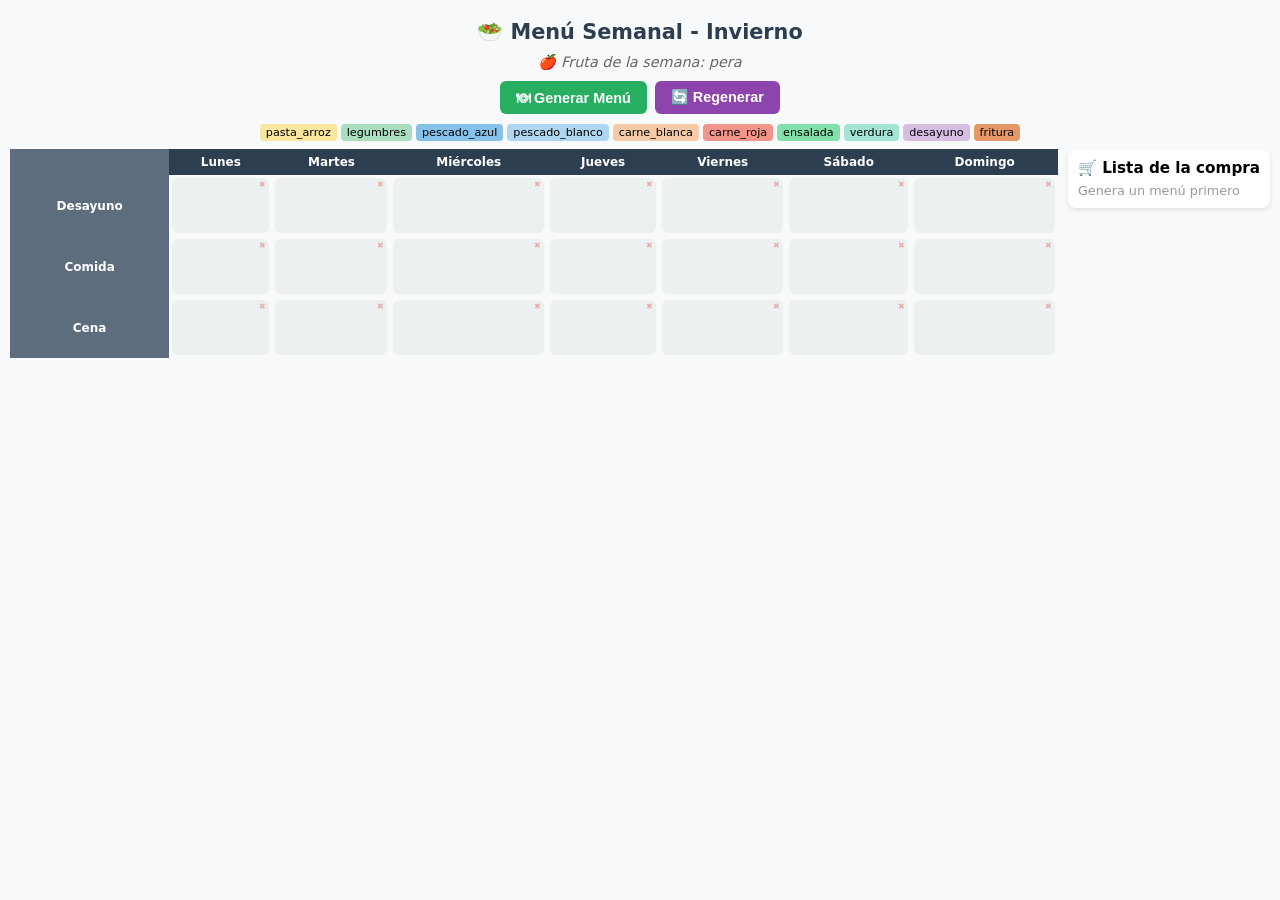
==== menu_semanal_html/index.html @ 55d4b30a "Version HTML" ====
<!DOCTYPE html>
  <html lang="es">
  <head>
  <meta charset="UTF-8">
  <meta name="viewport" content="width=device-width,initial-scale=1.0">
  <title>Menú Semanal</title>
  <style>
  *{box-sizing:border-box;margin:0;padding:0}
  body{font-family:system-ui,sans-serif;background:#f8f9fa;padding:10px}
  h1{text-align:center;margin:10px 0;font-size:1.3em;color:#2c3e50}
  .fruta{text-align:center;color:#666;margin-bottom:8px;font-style:italic;font-size:.9em}
  .toolbar{display:flex;justify-content:center;gap:8px;margin:10px 0;flex-wrap:wrap}
  .toolbar button{padding:8px 16px;border:none;border-radius:6px;cursor:pointer;font-weight:bold;font-size:.9em}
  .btn-gen{background:#27ae60;color:#fff}
  .btn-regen{background:#8e44ad;color:#fff}
  .leyenda{display:flex;flex-wrap:wrap;justify-content:center;gap:4px;margin:8px 0}
  .leyenda span{padding:2px 6px;border-radius:4px;font-size:.7em}
  .layout{display:flex;gap:10px;align-items:flex-start}
  .menu-grid{flex:1;overflow-x:auto}
  table{border-collapse:collapse;width:100%;min-width:600px}
  th{background:#2c3e50;color:#fff;padding:6px 4px;font-size:.75em;text-align:center}
  td{padding:3px;text-align:center;vertical-align:top}
  .cell{border-radius:6px;padding:6px
  3px;min-height:55px;display:flex;flex-direction:column;align-items:center;justify-content:center;font-size:.78em;color:#000;position:relative}
  .excl-btn{position:absolute;top:1px;right:3px;font-size:.65em;cursor:pointer;opacity:.4;background:none;border:none;color:#e74c3c}
  .excl-btn:hover{opacity:1}
  .regen-btn{position:absolute;bottom:1px;right:3px;font-size:.6em;cursor:pointer;opacity:.3;background:none;border:none}
  .regen-btn:hover{opacity:1}
  .excluded .nombre{text-decoration:line-through;opacity:.3}
  .th-momento{background:#5d6d7e;min-width:55px}
  .compra{min-width:180px;max-width:220px;background:#fff;border-radius:8px;padding:10px;box-shadow:0 2px 4px
  rgba(0,0,0,.1);max-height:80vh;overflow-y:auto}
  .compra h3{margin-bottom:6px;font-size:.95em}
  .compra label{display:block;font-size:.78em;padding:2px 0;cursor:pointer}
  .compra label.tachado{text-decoration:line-through;color:#aaa}
  .copy-btn{margin-top:8px;padding:5px 10px;background:#3498db;color:#fff;border:none;border-radius:4px;cursor:pointer;font-size:.8em;width:100%}
  .counter{font-size:.7em;color:#666;margin-top:4px}
  @media(max-width:768px){.layout{flex-direction:column}.compra{max-width:100%;max-height:none}h1{font-size:1.1em}}
  </style>
  </head>
  <body>
  <h1 id="titulo"></h1>
  <p class="fruta" id="fruta"></p>
  <div class="toolbar">
  <button class="btn-gen" onclick="generarMenu()">🍽 Generar Menú</button>
  <button class="btn-regen" onclick="generarMenu()">🔄 Regenerar</button>
  </div>
  <div class="leyenda" id="leyenda"></div>
  <div class="layout">
  <div class="menu-grid"><table id="tabla"></table></div>
  <div class="compra" id="compra"><h3>🛒 Lista de la compra</h3><p style="color:#999;font-size:.8em">Genera un menú primero</p></div>
  </div>
  <script src="data.js"></script>
  <script>
  const DIAS=["Lunes","Martes","Miércoles","Jueves","Viernes","Sábado","Domingo"];
  const MOMENTOS=["Desayuno","Comida","Cena"];
  const PARES=[[0,2],[1,3]];
  const PROTEINAS=new Set(["pollo","pechuga de pollo","solomillo de pavo","filete de ternera","tacos de ternera","lomo","filetes de lomo","solomillo de cerdo","chuletas de cerdo","chuletillas de cordero","costillas de cerdo","costillar de cerdo","salmon","atun suprema",
  "dorada","lubina","bacalao","gambas","sepia"]);
  let menu={},exclusiones=new Set(),tachados=new Set();
  const pick=a=>a[Math.floor(Math.random()*a.length)];

  function tempActual(){const m=new
  Date().getMonth()+1;if([11,12,1,2].includes(m))return"invierno";if([3,4,5].includes(m))return"primavera";if([6,7,8,9].includes(m))return"verano";return"otono";}
  function enTemp(r,t){if(r.temporada==="todas")return true;if(Array.isArray(r.temporada))return r.temporada.includes(t);return r.temporada===t;}
  function enHora(r,h){if(r.hora==="todas")return true;if(Array.isArray(r.hora))return r.hora.includes(h);return r.hora===h;}
  function esFrit(r){return r.fritura||r.categoria==="fritura";}
  function filtrar(hora,temp,tipo){let res=DATA.recetas.filter(r=>enHora(r,hora)&&enTemp(r,temp));if(tipo)res=res.filter(r=>r.tipo===tipo);return res;}
  function findRec(nombre){return DATA.recetas.find(r=>nombre.includes(r.nombre));}
  function colorNombre(nombre){const r=findRec(nombre);return r?(DATA.colores[r.categoria]||"#fff"):"#fff";}

  function generarMenu(){
    const t=tempActual();menu={};let cH=0,cF=0,cP=0;
    DIAS.forEach(d=>{const k=d+"|Desayuno";if(exclusiones.has(k)){menu[k]=null;return;}
      if(d==="Sábado"){menu[k]="Desayuno libre";return;}menu[k]=pick(DATA.desayunos);});
    const pool=filtrar("comida",t).filter(r=>r.tipo!=="segundo");
    const segs=filtrar("comida",t,"segundo");
    const asig=new Set(),catsPar=new Set();

    function fritRec(idx){for(let o=1;o<=2;o++){if(idx-o>=0){for(const m of["Comida","Cena"]){const v=menu[DIAS[idx-o]+"|"+m];if(v){const
  rc=findRec(v);if(rc&&esFrit(rc))return true;}}}}return false;}
    function pastaC(idx){let c=0;for(let o=1;o<=2;o++){if(idx-o>=0){const v=menu[DIAS[idx-o]+"|Comida"];const
  r=v?findRec(v):null;if(r&&r.categoria==="pasta_arroz")c++;else break;}else break;}return c>=2;}

    function elegir(diaIdx,prefDoble,exclCats){
      const ayer=diaIdx>0?DIAS[diaIdx-1]:null;
      const evitar=new Set();if(ayer)["Comida","Cena"].forEach(m=>{const v=menu[ayer+"|"+m];if(v)evitar.add(v);});
      let ops=pool.filter(r=>!evitar.has(r.nombre));
      if(cF>=2||fritRec(diaIdx))ops=ops.filter(r=>!esFrit(r));
      if(cP>=2||pastaC(diaIdx))ops=ops.filter(r=>r.categoria!=="pasta_arroz");
      if(exclCats&&exclCats.size)ops=ops.filter(r=>!exclCats.has(r.categoria));
      if(prefDoble===true){const d=ops.filter(r=>r.raciones===2);if(d.length)ops=d;}
      if(prefDoble===false){const s=ops.filter(r=>r.raciones===1);if(s.length)ops=s;}
      if(!ops.length)ops=pool.length?pool:[{nombre:"---",categoria:"",tipo:"completo",ingredientes:[],raciones:1,fritura:false}];
      const rec=pick(ops);let txt;
      if(rec.tipo==="acompanamiento"&&segs.length)txt=rec.nombre+" + "+pick(segs).nombre;else txt=rec.nombre;
      if(rec.ingredientes.includes("huevo"))cH++;if(esFrit(rec))cF++;if(rec.categoria==="pasta_arroz")cP++;
      return[rec,txt];
    }

    PARES.forEach(([i1,i2])=>{
      const d1=DIAS[i1],d2=DIAS[i2];
      if(!exclusiones.has(d1+"|Comida")&&!asig.has(d1)){
        const[rec,txt]=elegir(i1,true,catsPar);
        if(rec&&txt){menu[d1+"|Comida"]=txt;asig.add(d1);catsPar.add(rec.categoria);
          if(rec.raciones===2&&!exclusiones.has(d2+"|Comida")&&!asig.has(d2)){menu[d2+"|Comida"]=txt;asig.add(d2);}}}
    });
    DIAS.forEach((d,i)=>{if(!asig.has(d)&&!exclusiones.has(d+"|Comida")){const[rec,txt]=elegir(i,false,null);if(txt){menu[d+"|Comida"]=txt;asig.add(d);}}});

    // Cenas
    const cPool=filtrar("cena",t).filter(r=>r.tipo!=="segundo");
    const cSegs=filtrar("cena",t,"segundo");
    DIAS.forEach((d,idx)=>{
      const k=d+"|Cena";if(exclusiones.has(k)){menu[k]=null;return;}
      const evitar=new Set();const comHoy=menu[d+"|Comida"];if(comHoy)evitar.add(comHoy);
      if(idx>0){const da=DIAS[idx-1];["Comida","Cena"].forEach(m=>{const v=menu[da+"|"+m];if(v)evitar.add(v);});}
      const protCom=new Set();if(comHoy){const rc=findRec(comHoy);if(rc)rc.ingredientes.forEach(i=>{if(PROTEINAS.has(i))protCom.add(i);});}
      let ops=cPool.filter(r=>!evitar.has(r.nombre)&&!r.ingredientes.some(i=>protCom.has(i)));
      if(cF>=2||fritRec(idx))ops=ops.filter(r=>!esFrit(r));
      if(!ops.length)ops=cPool;
      if(cH<3){const h=ops.filter(r=>r.ingredientes.includes("huevo"));if(h.length)ops=h;}
      if(!ops.length)ops=[{nombre:"---",tipo:"completo",ingredientes:[],fritura:false,categoria:""}];
      const rec=pick(ops);let txt;
      if(rec.tipo==="acompanamiento"&&cSegs.length)txt=rec.nombre+" + "+pick(cSegs).nombre;else txt=rec.nombre;
      if(rec.ingredientes.includes("huevo"))cH++;if(esFrit(rec))cF++;
      menu[k]=txt;
    });
    renderMenu();
  }

  function regenerarCelda(dia,momento){
    const t=tempActual(),hora=momento==="Comida"?"comida":"cena";
    if(momento==="Desayuno"){menu[dia+"|Desayuno"]=pick(DATA.desayunos);renderMenu();return;}
    const pool=filtrar(hora,t).filter(r=>r.tipo!=="segundo");
    const segs=filtrar(hora,t,"segundo");
    if(!pool.length)return;
    const rec=pick(pool);let txt;
    if(rec.tipo==="acompanamiento"&&segs.length)txt=rec.nombre+" + "+pick(segs).nombre;else txt=rec.nombre;
    menu[dia+"|"+momento]=txt;renderMenu();
  }

  function toggleExcl(dia,momento){
    const k=dia+"|"+momento;
    if(exclusiones.has(k))exclusiones.delete(k);else{exclusiones.add(k);menu[k]=null;}
    renderMenu();
  }

  function renderMenu(){
    const tabla=document.getElementById("tabla");
    let h='<thead><tr><th class="th-momento"></th>';DIAS.forEach(d=>h+="<th>"+d+"</th>");h+="</tr></thead><tbody>";
    MOMENTOS.forEach(mom=>{
      h+='<tr><th class="th-momento">'+mom+"</th>";
      DIAS.forEach(d=>{
        const k=d+"|"+mom,v=menu[k],excl=exclusiones.has(k);
        let bg=excl?"#fadbd8":v?colorNombre(v):(v===null?"#d5d8dc":"#ecf0f1");
        if(mom==="Desayuno"&&v&&!excl)bg=DATA.colores.desayuno||"#D7BDE2";
        const txt=excl?"\u2716":(v||"");
        h+='<td><div class="cell'+(excl?' excluded':'')+'" style="background:'+bg+'">';
        h+='<button class="excl-btn" onclick="toggleExcl(\''+d+"','"+mom+"')\">"+(excl?"\u2714":"\u2716")+"</button>";
        if(v&&!excl)h+='<button class="regen-btn" onclick="regenerarCelda(\''+d+"','"+mom+"')\">&#8635;</button>";
        h+='<span class="nombre">'+txt+"</span></div></td>";
      });h+="</tr>";
    });h+="</tbody>";tabla.innerHTML=h;
    renderCompra();
  }

  function renderCompra(){
    const div=document.getElementById("compra");
    const ings=new Set();
    Object.values(menu).forEach(v=>{if(!v)return;v.split(" + ").forEach(p=>{const
  r=DATA.recetas.find(x=>x.nombre===p);if(r)r.ingredientes.forEach(i=>ings.add(i));});});
    if(!ings.size){div.innerHTML='<h3>🛒 Lista de la compra</h3><p style="color:#999;font-size:.8em">Genera un menú primero</p>';return;}
    const sorted=[...ings].sort();
    let html='<h3>🛒 Lista de la compra</h3><p style="font-size:.75em;color:#666">Tacha lo que tengas</p>';
    sorted.forEach(ing=>{
      const tach=tachados.has(ing);
      html+='<label class="'+(tach?"tachado":"")+'"><input type="checkbox" '+(tach?"checked":"")+"  onchange=\"toggleTachado('"+ing+"')\">&nbsp;"+ing+"</label>";
    });
    const pend=sorted.filter(i=>!tachados.has(i));
    html+='<p class="counter">'+pend.length+" pendientes</p>";
    html+='<button class="copy-btn" onclick="copiarLista()">📋 Copiar lista</button>';
    div.innerHTML=html;
  }
  function toggleTachado(ing){if(tachados.has(ing))tachados.delete(ing);else tachados.add(ing);renderCompra();}
  function copiarLista(){
    const ings=new Set();Object.values(menu).forEach(v=>{if(!v)return;v.split(" + ").forEach(p=>{const
  r=DATA.recetas.find(x=>x.nombre===p);if(r)r.ingredientes.forEach(i=>ings.add(i));});});
    const lista=[...ings].filter(i=>!tachados.has(i)).sort().join("\n");
    navigator.clipboard.writeText(lista).then(()=>{const b=document.querySelector(".copy-btn");b.textContent="✅ Copiado!";setTimeout(()=>b.textContent="📋  Copiar lista",1500);});
  }

  // Init
  const t=tempActual();
  document.getElementById("titulo").textContent="\u{1F957} Menú Semanal - "+t.charAt(0).toUpperCase()+t.slice(1);
  const frutas=DATA.frutas_temporada[t]||["fruta"];
  document.getElementById("fruta").textContent="\u{1F34E} Fruta de la semana: "+pick(frutas);
  const ley=document.getElementById("leyenda");
  Object.entries(DATA.colores).forEach(([k,c])=>{ley.innerHTML+='<span style="background:'+c+'">'+k+"</span>";});
  renderMenu();
  </script>
  </body>
  </html>
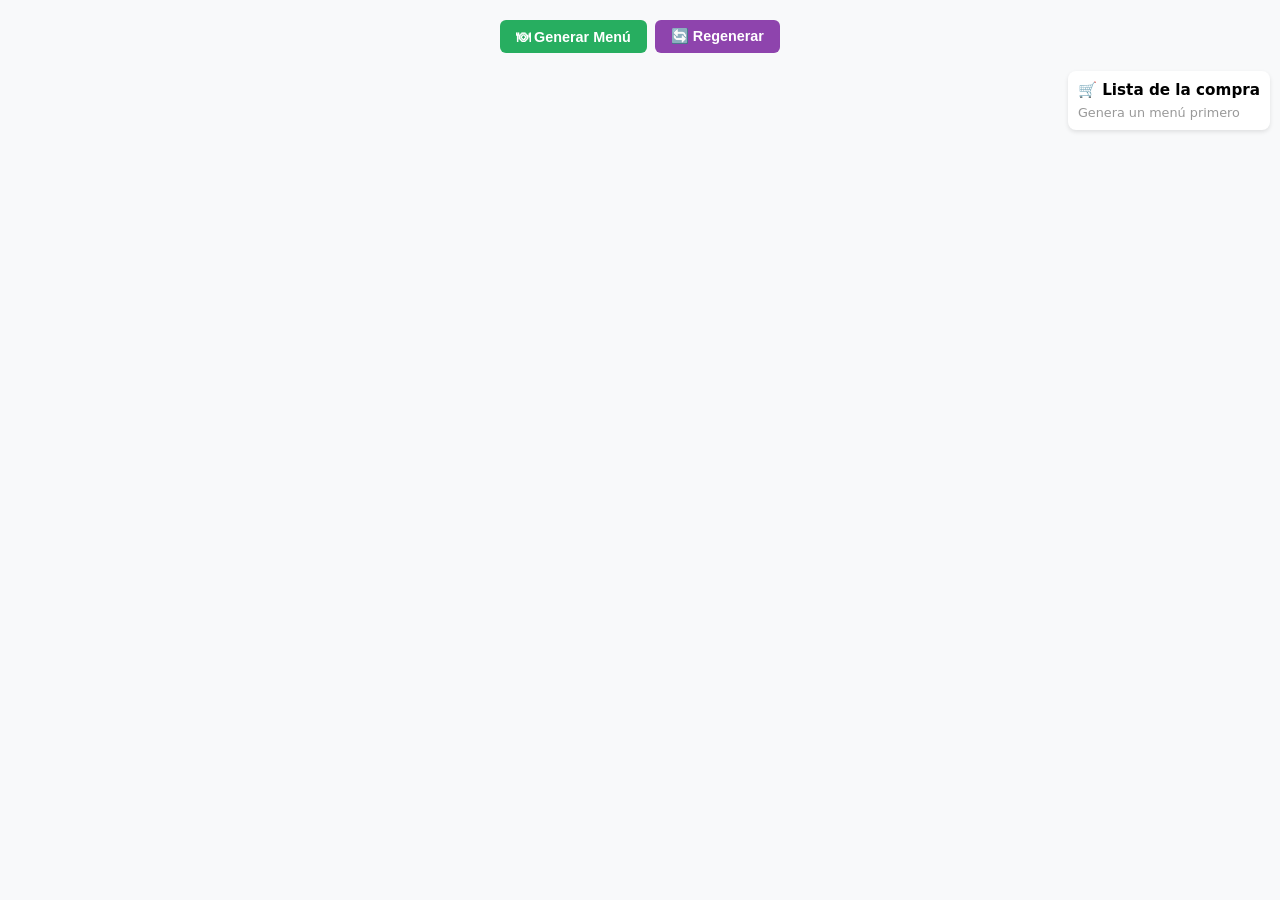
==== commit 2db571e0: "Tap regenera, mantener pulsado excluye -v2" ====
--- a/menu_semanal_html/index.html
+++ b/menu_semanal_html/index.html
@@ -128,26 +128,43 @@
     renderMenu();
   }
 
-  function regenerarCelda(dia,momento){
+ function regenerarCelda(dia,momento){
+    const k=dia+"|"+momento;
+    if(exclusiones.has(k)){exclusiones.delete(k);}
     const t=tempActual(),hora=momento==="Comida"?"comida":"cena";
-    if(momento==="Desayuno"){menu[dia+"|Desayuno"]=pick(DATA.desayunos);renderMenu();return;}
+
+  if(momento==="Desayuno"){menu[k]=pick(DATA.desayunos);renderMenu();return;
+  }
     const pool=filtrar(hora,t).filter(r=>r.tipo!=="segundo");
     const segs=filtrar(hora,t,"segundo");
     if(!pool.length)return;
     const rec=pick(pool);let txt;
-    if(rec.tipo==="acompanamiento"&&segs.length)txt=rec.nombre+" + "+pick(segs).nombre;else txt=rec.nombre;
-    menu[dia+"|"+momento]=txt;renderMenu();
-  }
-
-  function toggleExcl(dia,momento){
+    if(rec.tipo==="acompanamiento"&&segs.length)txt=rec.nombre+" +  "+pick(segs).nombre;else txt=rec.nombre;
+    menu[k]=txt;renderMenu();
+  }
+
+  let pressTimer=null;
+  function cellDown(dia,momento){
+
+  pressTimer=setTimeout(()=>{toggleExcl(dia,momento);pressTimer=null;},500);
+  }
+  function cellUp(dia,momento){
+
+  if(pressTimer){clearTimeout(pressTimer);pressTimer=null;regenerarCelda(dia
+  ,momento);}
+  }
+ function toggleExcl(dia,momento){
     const k=dia+"|"+momento;
-    if(exclusiones.has(k))exclusiones.delete(k);else{exclusiones.add(k);menu[k]=null;}
+
+  if(exclusiones.has(k))exclusiones.delete(k);else{exclusiones.add(k);menu[k
+  ]=null;}
     renderMenu();
   }
-
-  function renderMenu(){
+ function renderMenu(){
     const tabla=document.getElementById("tabla");
-    let h='<thead><tr><th class="th-momento"></th>';DIAS.forEach(d=>h+="<th>"+d+"</th>");h+="</tr></thead><tbody>";
+    let h='<thead><tr><th class="th-momento"></th>';
+    DIAS.forEach(d=>h+="<th>"+d+"</th>");
+    h+="</tr></thead><tbody>";
     MOMENTOS.forEach(mom=>{
       h+='<tr><th class="th-momento">'+mom+"</th>";
       DIAS.forEach(d=>{
@@ -155,12 +172,13 @@
         let bg=excl?"#fadbd8":v?colorNombre(v):(v===null?"#d5d8dc":"#ecf0f1");
         if(mom==="Desayuno"&&v&&!excl)bg=DATA.colores.desayuno||"#D7BDE2";
         const txt=excl?"\u2716":(v||"");
-        h+='<td><div class="cell'+(excl?' excluded':'')+'" style="background:'+bg+'">';
-        h+='<button class="excl-btn" onclick="toggleExcl(\''+d+"','"+mom+"')\">"+(excl?"\u2714":"\u2716")+"</button>";
-        if(v&&!excl)h+='<button class="regen-btn" onclick="regenerarCelda(\''+d+"','"+mom+"')\">&#8635;</button>";
+        h+='<td><div class="cell'+(excl?' excluded':'')+'" style="background:'+bg+'" onmousedown="cellDown(\''+d+"','"+mom+"')" onmouseup="cellUp('"+d+"','"+mom+"')" ontouchstart="cellDown('"+d+"','"+mom+"')" ontouchend="cellUp('"+d+"','"+mom+"')">';
         h+='<span class="nombre">'+txt+"</span></div></td>";
-      });h+="</tr>";
-    });h+="</tbody>";tabla.innerHTML=h;
+      });
+      h+="</tr>";
+    });
+    h+="</tbody>";
+    tabla.innerHTML=h;
     renderCompra();
   }
 
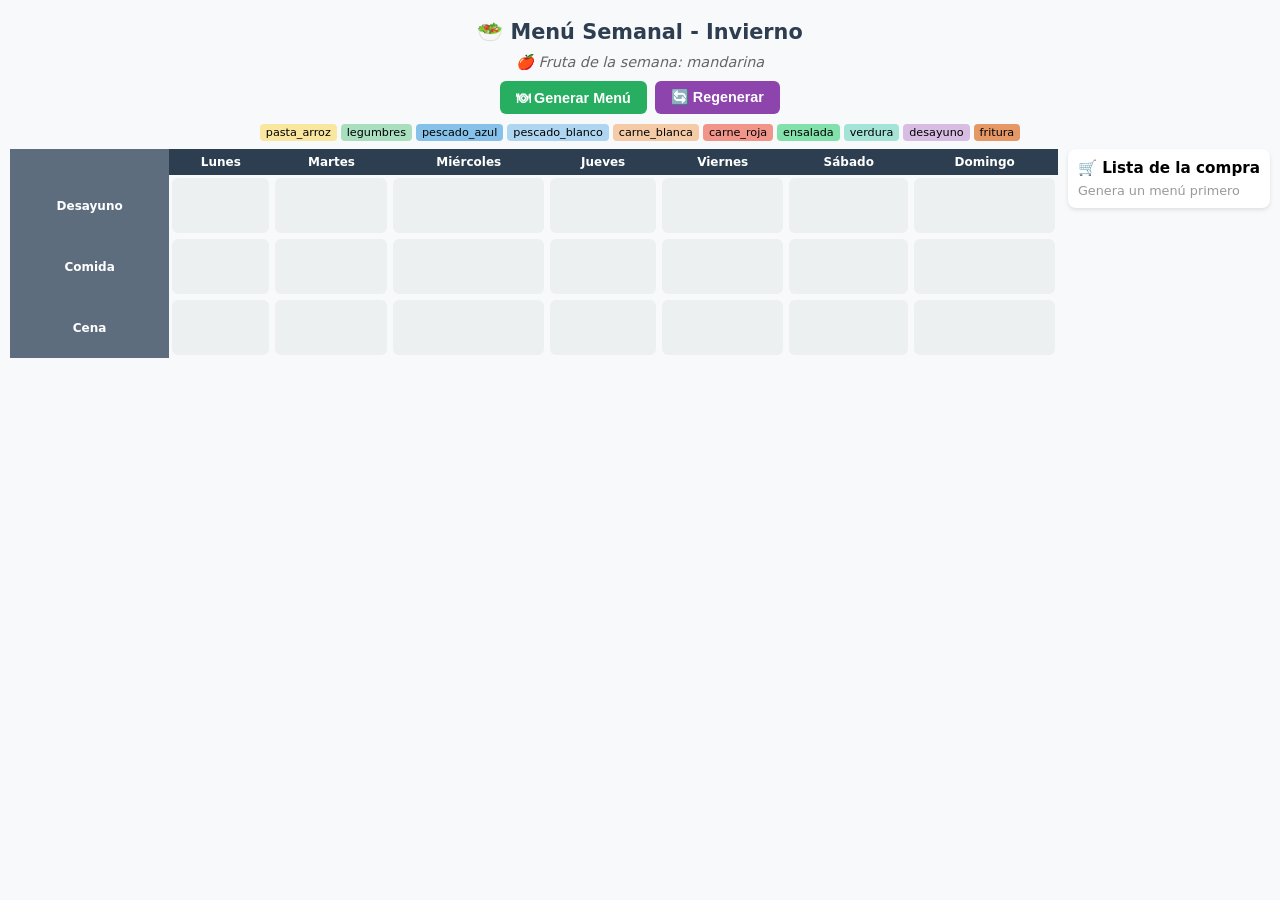
==== commit be3c4d11: "Tap regenera, mantener pulsado excluye -v4" ====
--- a/menu_semanal_html/index.html
+++ b/menu_semanal_html/index.html
@@ -1,220 +1,204 @@
-  <!DOCTYPE html>
-  <html lang="es">
-  <head>
-  <meta charset="UTF-8">
-  <meta name="viewport" content="width=device-width,initial-scale=1.0">
-  <title>Menú Semanal</title>
-  <style>
-  *{box-sizing:border-box;margin:0;padding:0}
-  body{font-family:system-ui,sans-serif;background:#f8f9fa;padding:10px}
-  h1{text-align:center;margin:10px 0;font-size:1.3em;color:#2c3e50}
-  .fruta{text-align:center;color:#666;margin-bottom:8px;font-style:italic;font-size:.9em}
-  .toolbar{display:flex;justify-content:center;gap:8px;margin:10px 0;flex-wrap:wrap}
-  .toolbar button{padding:8px 16px;border:none;border-radius:6px;cursor:pointer;font-weight:bold;font-size:.9em}
-  .btn-gen{background:#27ae60;color:#fff}
-  .btn-regen{background:#8e44ad;color:#fff}
-  .leyenda{display:flex;flex-wrap:wrap;justify-content:center;gap:4px;margin:8px 0}
-  .leyenda span{padding:2px 6px;border-radius:4px;font-size:.7em}
-  .layout{display:flex;gap:10px;align-items:flex-start}
-  .menu-grid{flex:1;overflow-x:auto}
-  table{border-collapse:collapse;width:100%;min-width:600px}
-  th{background:#2c3e50;color:#fff;padding:6px 4px;font-size:.75em;text-align:center}
-  td{padding:3px;text-align:center;vertical-align:top}
-  .cell{border-radius:6px;padding:6px
-  3px;min-height:55px;display:flex;flex-direction:column;align-items:center;justify-content:center;font-size:.78em;color:#000;position:relative}
-  .excl-btn{position:absolute;top:1px;right:3px;font-size:.65em;cursor:pointer;opacity:.4;background:none;border:none;color:#e74c3c}
-  .excl-btn:hover{opacity:1}
-  .regen-btn{position:absolute;bottom:1px;right:3px;font-size:.6em;cursor:pointer;opacity:.3;background:none;border:none}
-  .regen-btn:hover{opacity:1}
-  .excluded .nombre{text-decoration:line-through;opacity:.3}
-  .th-momento{background:#5d6d7e;min-width:55px}
-  .compra{min-width:180px;max-width:220px;background:#fff;border-radius:8px;padding:10px;box-shadow:0 2px 4px
-  rgba(0,0,0,.1);max-height:80vh;overflow-y:auto}
-  .compra h3{margin-bottom:6px;font-size:.95em}
-  .compra label{display:block;font-size:.78em;padding:2px 0;cursor:pointer}
-  .compra label.tachado{text-decoration:line-through;color:#aaa}
-  .copy-btn{margin-top:8px;padding:5px 10px;background:#3498db;color:#fff;border:none;border-radius:4px;cursor:pointer;font-size:.8em;width:100%}
-  .counter{font-size:.7em;color:#666;margin-top:4px}
-  @media(max-width:768px){.layout{flex-direction:column}.compra{max-width:100%;max-height:none}h1{font-size:1.1em}}
-  </style>
-  </head>
-  <body>
-  <h1 id="titulo"></h1>
-  <p class="fruta" id="fruta"></p>
-  <div class="toolbar">
-  <button class="btn-gen" onclick="generarMenu()">🍽 Generar Menú</button>
-  <button class="btn-regen" onclick="generarMenu()">🔄 Regenerar</button>
-  </div>
-  <div class="leyenda" id="leyenda"></div>
-  <div class="layout">
-  <div class="menu-grid"><table id="tabla"></table></div>
-  <div class="compra" id="compra"><h3>🛒 Lista de la compra</h3><p style="color:#999;font-size:.8em">Genera un menú primero</p></div>
-  </div>
-  <script src="data.js"></script>
-  <script>
-  const DIAS=["Lunes","Martes","Miércoles","Jueves","Viernes","Sábado","Domingo"];
-  const MOMENTOS=["Desayuno","Comida","Cena"];
-  const PARES=[[0,2],[1,3]];
-  const PROTEINAS=new Set(["pollo","pechuga de pollo","solomillo de pavo","filete de ternera","tacos de ternera","lomo","filetes de lomo","solomillo de cerdo","chuletas de cerdo","chuletillas de cordero","costillas de cerdo","costillar de cerdo","salmon","atun suprema",
-  "dorada","lubina","bacalao","gambas","sepia"]);
-  let menu={},exclusiones=new Set(),tachados=new Set();
-  const pick=a=>a[Math.floor(Math.random()*a.length)];
-
-  function tempActual(){const m=new
-  Date().getMonth()+1;if([11,12,1,2].includes(m))return"invierno";if([3,4,5].includes(m))return"primavera";if([6,7,8,9].includes(m))return"verano";return"otono";}
-  function enTemp(r,t){if(r.temporada==="todas")return true;if(Array.isArray(r.temporada))return r.temporada.includes(t);return r.temporada===t;}
-  function enHora(r,h){if(r.hora==="todas")return true;if(Array.isArray(r.hora))return r.hora.includes(h);return r.hora===h;}
-  function esFrit(r){return r.fritura||r.categoria==="fritura";}
-  function filtrar(hora,temp,tipo){let res=DATA.recetas.filter(r=>enHora(r,hora)&&enTemp(r,temp));if(tipo)res=res.filter(r=>r.tipo===tipo);return res;}
-  function findRec(nombre){return DATA.recetas.find(r=>nombre.includes(r.nombre));}
-  function colorNombre(nombre){const r=findRec(nombre);return r?(DATA.colores[r.categoria]||"#fff"):"#fff";}
-
-  function generarMenu(){
-    const t=tempActual();menu={};let cH=0,cF=0,cP=0;
-    DIAS.forEach(d=>{const k=d+"|Desayuno";if(exclusiones.has(k)){menu[k]=null;return;}
-      if(d==="Sábado"){menu[k]="Desayuno libre";return;}menu[k]=pick(DATA.desayunos);});
-    const pool=filtrar("comida",t).filter(r=>r.tipo!=="segundo");
-    const segs=filtrar("comida",t,"segundo");
-    const asig=new Set(),catsPar=new Set();
-
-    function fritRec(idx){for(let o=1;o<=2;o++){if(idx-o>=0){for(const m of["Comida","Cena"]){const v=menu[DIAS[idx-o]+"|"+m];if(v){const
-  rc=findRec(v);if(rc&&esFrit(rc))return true;}}}}return false;}
-    function pastaC(idx){let c=0;for(let o=1;o<=2;o++){if(idx-o>=0){const v=menu[DIAS[idx-o]+"|Comida"];const
-  r=v?findRec(v):null;if(r&&r.categoria==="pasta_arroz")c++;else break;}else break;}return c>=2;}
-
-    function elegir(diaIdx,prefDoble,exclCats){
-      const ayer=diaIdx>0?DIAS[diaIdx-1]:null;
-      const evitar=new Set();if(ayer)["Comida","Cena"].forEach(m=>{const v=menu[ayer+"|"+m];if(v)evitar.add(v);});
-      let ops=pool.filter(r=>!evitar.has(r.nombre));
-      if(cF>=2||fritRec(diaIdx))ops=ops.filter(r=>!esFrit(r));
-      if(cP>=2||pastaC(diaIdx))ops=ops.filter(r=>r.categoria!=="pasta_arroz");
-      if(exclCats&&exclCats.size)ops=ops.filter(r=>!exclCats.has(r.categoria));
-      if(prefDoble===true){const d=ops.filter(r=>r.raciones===2);if(d.length)ops=d;}
-      if(prefDoble===false){const s=ops.filter(r=>r.raciones===1);if(s.length)ops=s;}
-      if(!ops.length)ops=pool.length?pool:[{nombre:"---",categoria:"",tipo:"completo",ingredientes:[],raciones:1,fritura:false}];
-      const rec=pick(ops);let txt;
-      if(rec.tipo==="acompanamiento"&&segs.length)txt=rec.nombre+" + "+pick(segs).nombre;else txt=rec.nombre;
-      if(rec.ingredientes.includes("huevo"))cH++;if(esFrit(rec))cF++;if(rec.categoria==="pasta_arroz")cP++;
-      return[rec,txt];
-    }
-
-    PARES.forEach(([i1,i2])=>{
-      const d1=DIAS[i1],d2=DIAS[i2];
-      if(!exclusiones.has(d1+"|Comida")&&!asig.has(d1)){
-        const[rec,txt]=elegir(i1,true,catsPar);
-        if(rec&&txt){menu[d1+"|Comida"]=txt;asig.add(d1);catsPar.add(rec.categoria);
-          if(rec.raciones===2&&!exclusiones.has(d2+"|Comida")&&!asig.has(d2)){menu[d2+"|Comida"]=txt;asig.add(d2);}}}
+<!DOCTYPE html>
+<html lang="es">
+<head>
+<meta charset="UTF-8">
+<meta name="viewport" content="width=device-width,initial-scale=1.0">
+<title>Menú Semanal</title>
+<style>
+*{box-sizing:border-box;margin:0;padding:0}
+body{font-family:system-ui,sans-serif;background:#f8f9fa;padding:10px}
+h1{text-align:center;margin:10px 0;font-size:1.3em;color:#2c3e50}
+.fruta{text-align:center;color:#666;margin-bottom:8px;font-style:italic;font-size:.9em}
+.toolbar{display:flex;justify-content:center;gap:8px;margin:10px 0;flex-wrap:wrap}
+.toolbar button{padding:8px 16px;border:none;border-radius:6px;cursor:pointer;font-weight:bold;font-size:.9em}
+.btn-gen{background:#27ae60;color:#fff}
+.btn-regen{background:#8e44ad;color:#fff}
+.leyenda{display:flex;flex-wrap:wrap;justify-content:center;gap:4px;margin:8px 0}
+.leyenda span{padding:2px 6px;border-radius:4px;font-size:.7em}
+.layout{display:flex;gap:10px;align-items:flex-start}
+.menu-grid{flex:1;overflow-x:auto}
+table{border-collapse:collapse;width:100%;min-width:600px}
+th{background:#2c3e50;color:#fff;padding:6px 4px;font-size:.75em;text-align:center}
+td{padding:3px;text-align:center;vertical-align:top}
+.cell{border-radius:6px;padding:6px 3px;min-height:55px;display:flex;flex-direction:column;align-items:center;justify-content:center;font-size:.78em;color:#000;position:relative;user-select:none;-webkit-user-select:none;cursor:pointer}
+.excluded .nombre{text-decoration:line-through;opacity:.3}
+.th-momento{background:#5d6d7e;min-width:55px}
+.compra{min-width:180px;max-width:220px;background:#fff;border-radius:8px;padding:10px;box-shadow:0 2px 4px rgba(0,0,0,.1);max-height:80vh;overflow-y:auto}
+.compra h3{margin-bottom:6px;font-size:.95em}
+.compra label{display:block;font-size:.78em;padding:2px 0;cursor:pointer}
+.compra label.tachado{text-decoration:line-through;color:#aaa}
+.copy-btn{margin-top:8px;padding:5px 10px;background:#3498db;color:#fff;border:none;border-radius:4px;cursor:pointer;font-size:.8em;width:100%}
+.counter{font-size:.7em;color:#666;margin-top:4px}
+@media(max-width:768px){.layout{flex-direction:column}.compra{max-width:100%;max-height:none}h1{font-size:1.1em}}
+</style>
+</head>
+<body>
+<h1 id="titulo"></h1>
+<p class="fruta" id="fruta"></p>
+<div class="toolbar">
+<button class="btn-gen" onclick="generarMenu()">🍽 Generar Menú</button>
+<button class="btn-regen" onclick="generarMenu()">🔄 Regenerar</button>
+</div>
+<div class="leyenda" id="leyenda"></div>
+<div class="layout">
+<div class="menu-grid"><table id="tabla"></table></div>
+<div class="compra" id="compra"><h3>🛒 Lista de la compra</h3><p style="color:#999;font-size:.8em">Genera un menú primero</p></div>
+</div>
+<script src="data.js"></script>
+<script>
+const DIAS=["Lunes","Martes","Miércoles","Jueves","Viernes","Sábado","Domingo"];
+const MOMENTOS=["Desayuno","Comida","Cena"];
+const PARES=[[0,2],[1,3]];
+const PROTEINAS=new Set(["pollo","pechuga de pollo","solomillo de pavo","filete de ternera","tacos de ternera","lomo","filetes de lomo","solomillo de cerdo","chuletas de cerdo","chuletillas de cordero","costillas de cerdo","costillar de cerdo","salmon","atun suprema","dorada","lubina","bacalao","gambas","sepia"]);
+let menu={},exclusiones=new Set(),tachados=new Set();
+const pick=a=>a[Math.floor(Math.random()*a.length)];
+
+function tempActual(){const m=new Date().getMonth()+1;if([11,12,1,2].includes(m))return"invierno";if([3,4,5].includes(m))return"primavera";if([6,7,8,9].includes(m))return"verano";return"otono";}
+function enTemp(r,t){if(r.temporada==="todas")return true;if(Array.isArray(r.temporada))return r.temporada.includes(t);return r.temporada===t;}
+function enHora(r,h){if(r.hora==="todas")return true;if(Array.isArray(r.hora))return r.hora.includes(h);return r.hora===h;}
+function esFrit(r){return r.fritura||r.categoria==="fritura";}
+function filtrar(hora,temp,tipo){let res=DATA.recetas.filter(r=>enHora(r,hora)&&enTemp(r,temp));if(tipo)res=res.filter(r=>r.tipo===tipo);return res;}
+function findRec(nombre){return DATA.recetas.find(r=>nombre.includes(r.nombre));}
+function colorNombre(nombre){const r=findRec(nombre);return r?(DATA.colores[r.categoria]||"#fff"):"#fff";}
+
+function generarMenu(){
+  const t=tempActual();menu={};let cH=0,cF=0,cP=0;
+  DIAS.forEach(d=>{const k=d+"|Desayuno";if(exclusiones.has(k)){menu[k]=null;return;}
+    if(d==="Sábado"){menu[k]="Desayuno libre";return;}menu[k]=pick(DATA.desayunos);});
+  const pool=filtrar("comida",t).filter(r=>r.tipo!=="segundo");
+  const segs=filtrar("comida",t,"segundo");
+  const asig=new Set(),catsPar=new Set();
+
+  function fritRec(idx){for(let o=1;o<=2;o++){if(idx-o>=0){for(const m of["Comida","Cena"]){const v=menu[DIAS[idx-o]+"|"+m];if(v){const rc=findRec(v);if(rc&&esFrit(rc))return true;}}}}return false;}
+  function pastaC(idx){let c=0;for(let o=1;o<=2;o++){if(idx-o>=0){const v=menu[DIAS[idx-o]+"|Comida"];const r=v?findRec(v):null;if(r&&r.categoria==="pasta_arroz")c++;else break;}else break;}return c>=2;}
+
+  function elegir(diaIdx,prefDoble,exclCats){
+    const ayer=diaIdx>0?DIAS[diaIdx-1]:null;
+    const evitar=new Set();if(ayer)["Comida","Cena"].forEach(m=>{const v=menu[ayer+"|"+m];if(v)evitar.add(v);});
+    let ops=pool.filter(r=>!evitar.has(r.nombre));
+    if(cF>=2||fritRec(diaIdx))ops=ops.filter(r=>!esFrit(r));
+    if(cP>=2||pastaC(diaIdx))ops=ops.filter(r=>r.categoria!=="pasta_arroz");
+    if(exclCats&&exclCats.size)ops=ops.filter(r=>!exclCats.has(r.categoria));
+    if(prefDoble===true){const d=ops.filter(r=>r.raciones===2);if(d.length)ops=d;}
+    if(prefDoble===false){const s=ops.filter(r=>r.raciones===1);if(s.length)ops=s;}
+    if(!ops.length)ops=pool.length?pool:[{nombre:"---",categoria:"",tipo:"completo",ingredientes:[],raciones:1,fritura:false}];
+    const rec=pick(ops);let txt;
+    if(rec.tipo==="acompanamiento"&&segs.length)txt=rec.nombre+" + "+pick(segs).nombre;else txt=rec.nombre;
+    if(rec.ingredientes.includes("huevo"))cH++;if(esFrit(rec))cF++;if(rec.categoria==="pasta_arroz")cP++;
+    return[rec,txt];
+  }
+
+  PARES.forEach(([i1,i2])=>{
+    const d1=DIAS[i1],d2=DIAS[i2];
+    if(!exclusiones.has(d1+"|Comida")&&!asig.has(d1)){
+      const[rec,txt]=elegir(i1,true,catsPar);
+      if(rec&&txt){menu[d1+"|Comida"]=txt;asig.add(d1);catsPar.add(rec.categoria);
+        if(rec.raciones===2&&!exclusiones.has(d2+"|Comida")&&!asig.has(d2)){menu[d2+"|Comida"]=txt;asig.add(d2);}}}
+  });
+  DIAS.forEach((d,i)=>{if(!asig.has(d)&&!exclusiones.has(d+"|Comida")){const[rec,txt]=elegir(i,false,null);if(txt){menu[d+"|Comida"]=txt;asig.add(d);}}});
+
+  const cPool=filtrar("cena",t).filter(r=>r.tipo!=="segundo");
+  const cSegs=filtrar("cena",t,"segundo");
+  DIAS.forEach((d,idx)=>{
+    const k=d+"|Cena";if(exclusiones.has(k)){menu[k]=null;return;}
+    const evitar=new Set();const comHoy=menu[d+"|Comida"];if(comHoy)evitar.add(comHoy);
+    if(idx>0){const da=DIAS[idx-1];["Comida","Cena"].forEach(m=>{const v=menu[da+"|"+m];if(v)evitar.add(v);});}
+    const protCom=new Set();if(comHoy){const rc=findRec(comHoy);if(rc)rc.ingredientes.forEach(i=>{if(PROTEINAS.has(i))protCom.add(i);});}
+    let ops=cPool.filter(r=>!evitar.has(r.nombre)&&!r.ingredientes.some(i=>protCom.has(i)));
+    if(cF>=2||fritRec(idx))ops=ops.filter(r=>!esFrit(r));
+    if(!ops.length)ops=cPool;
+    if(cH<3){const h=ops.filter(r=>r.ingredientes.includes("huevo"));if(h.length)ops=h;}
+    if(!ops.length)ops=[{nombre:"---",tipo:"completo",ingredientes:[],fritura:false,categoria:""}];
+    const rec=pick(ops);let txt;
+    if(rec.tipo==="acompanamiento"&&cSegs.length)txt=rec.nombre+" + "+pick(cSegs).nombre;else txt=rec.nombre;
+    if(rec.ingredientes.includes("huevo"))cH++;if(esFrit(rec))cF++;
+    menu[k]=txt;
+  });
+  renderMenu();
+}
+
+function regenerarCelda(dia,momento){
+  const k=dia+"|"+momento;
+  if(exclusiones.has(k))exclusiones.delete(k);
+  const t=tempActual(),hora=momento==="Comida"?"comida":"cena";
+  if(momento==="Desayuno"){menu[k]=pick(DATA.desayunos);renderMenu();return;}
+  const pool=filtrar(hora,t).filter(r=>r.tipo!=="segundo");
+  const segs=filtrar(hora,t,"segundo");
+  if(!pool.length)return;
+  const rec=pick(pool);let txt;
+  if(rec.tipo==="acompanamiento"&&segs.length)txt=rec.nombre+" + "+pick(segs).nombre;else txt=rec.nombre;
+  menu[k]=txt;renderMenu();
+}
+
+function toggleExcl(dia,momento){
+  const k=dia+"|"+momento;
+  if(exclusiones.has(k))exclusiones.delete(k);else{exclusiones.add(k);menu[k]=null;}
+  renderMenu();
+}
+
+let pressTimer=null;
+function cellDown(e,dia,momento){
+  e.preventDefault();
+  pressTimer=setTimeout(()=>{toggleExcl(dia,momento);pressTimer=null;},500);
+}
+function cellUp(e,dia,momento){
+  e.preventDefault();
+  if(pressTimer){clearTimeout(pressTimer);pressTimer=null;regenerarCelda(dia,momento);}
+}
+
+function renderMenu(){
+  const tabla=document.getElementById("tabla");
+  let h='<thead><tr><th class="th-momento"></th>';
+  DIAS.forEach(d=>h+="<th>"+d+"</th>");
+  h+="</tr></thead><tbody>";
+  MOMENTOS.forEach(mom=>{
+    h+='<tr><th class="th-momento">'+mom+"</th>";
+    DIAS.forEach(d=>{
+      const k=d+"|"+mom,v=menu[k],excl=exclusiones.has(k);
+      let bg=excl?"#fadbd8":v?colorNombre(v):(v===null?"#d5d8dc":"#ecf0f1");
+      if(mom==="Desayuno"&&v&&!excl)bg=DATA.colores.desayuno||"#D7BDE2";
+      const txt=excl?"\u2716":(v||"");
+      h+='<td><div class="cell'+(excl?' excluded':'')+'" style="background:'+bg+'" onmousedown="cellDown(event,\''+d+"','"+mom+"')\" onmouseup=\"cellUp(event,'"+d+"','"+mom+"')\" ontouchstart=\"cellDown(event,'"+d+"','"+mom+"')\" ontouchend=\"cellUp(event,'"+d+"','"+mom+"')\">";
+      h+='<span class="nombre">'+txt+"</span></div></td>";
     });
-    DIAS.forEach((d,i)=>{if(!asig.has(d)&&!exclusiones.has(d+"|Comida")){const[rec,txt]=elegir(i,false,null);if(txt){menu[d+"|Comida"]=txt;asig.add(d);}}});
-
-    // Cenas
-    const cPool=filtrar("cena",t).filter(r=>r.tipo!=="segundo");
-    const cSegs=filtrar("cena",t,"segundo");
-    DIAS.forEach((d,idx)=>{
-      const k=d+"|Cena";if(exclusiones.has(k)){menu[k]=null;return;}
-      const evitar=new Set();const comHoy=menu[d+"|Comida"];if(comHoy)evitar.add(comHoy);
-      if(idx>0){const da=DIAS[idx-1];["Comida","Cena"].forEach(m=>{const v=menu[da+"|"+m];if(v)evitar.add(v);});}
-      const protCom=new Set();if(comHoy){const rc=findRec(comHoy);if(rc)rc.ingredientes.forEach(i=>{if(PROTEINAS.has(i))protCom.add(i);});}
-      let ops=cPool.filter(r=>!evitar.has(r.nombre)&&!r.ingredientes.some(i=>protCom.has(i)));
-      if(cF>=2||fritRec(idx))ops=ops.filter(r=>!esFrit(r));
-      if(!ops.length)ops=cPool;
-      if(cH<3){const h=ops.filter(r=>r.ingredientes.includes("huevo"));if(h.length)ops=h;}
-      if(!ops.length)ops=[{nombre:"---",tipo:"completo",ingredientes:[],fritura:false,categoria:""}];
-      const rec=pick(ops);let txt;
-      if(rec.tipo==="acompanamiento"&&cSegs.length)txt=rec.nombre+" + "+pick(cSegs).nombre;else txt=rec.nombre;
-      if(rec.ingredientes.includes("huevo"))cH++;if(esFrit(rec))cF++;
-      menu[k]=txt;
-    });
-    renderMenu();
-  }
-
- function regenerarCelda(dia,momento){
-    const k=dia+"|"+momento;
-    if(exclusiones.has(k)){exclusiones.delete(k);}
-    const t=tempActual(),hora=momento==="Comida"?"comida":"cena";
-
-  if(momento==="Desayuno"){menu[k]=pick(DATA.desayunos);renderMenu();return;
-  }
-    const pool=filtrar(hora,t).filter(r=>r.tipo!=="segundo");
-    const segs=filtrar(hora,t,"segundo");
-    if(!pool.length)return;
-    const rec=pick(pool);let txt;
-    if(rec.tipo==="acompanamiento"&&segs.length)txt=rec.nombre+" +  "+pick(segs).nombre;else txt=rec.nombre;
-    menu[k]=txt;renderMenu();
-  }
-
-  let pressTimer=null;
-  function cellDown(dia,momento){
-
-  pressTimer=setTimeout(()=>{toggleExcl(dia,momento);pressTimer=null;},500);
-  }
-  function cellUp(dia,momento){
-
-  if(pressTimer){clearTimeout(pressTimer);pressTimer=null;regenerarCelda(dia
-  ,momento);}
-  }
- function toggleExcl(dia,momento){
-    const k=dia+"|"+momento;
-
-  if(exclusiones.has(k))exclusiones.delete(k);else{exclusiones.add(k);menu[k
-  ]=null;}
-    renderMenu();
-  }
- function renderMenu(){
-    const tabla=document.getElementById("tabla");
-    let h='<thead><tr><th class="th-momento"></th>';
-    DIAS.forEach(d=>h+="<th>"+d+"</th>");
-    h+="</tr></thead><tbody>";
-    MOMENTOS.forEach(mom=>{
-      h+='<tr><th class="th-momento">'+mom+"</th>";
-      DIAS.forEach(d=>{
-        const k=d+"|"+mom,v=menu[k],excl=exclusiones.has(k);
-        let bg=excl?"#fadbd8":v?colorNombre(v):(v===null?"#d5d8dc":"#ecf0f1");
-        if(mom==="Desayuno"&&v&&!excl)bg=DATA.colores.desayuno||"#D7BDE2";
-        const txt=excl?"\u2716":(v||"");
-        h+='<td><div class="cell'+(excl?' excluded':'')+'" style="background:'+bg+'" onmousedown="cellDown(\''+d+"','"+mom+"')" onmouseup="cellUp('"+d+"','"+mom+"')" ontouchstart="cellDown('"+d+"','"+mom+"')" ontouchend="cellUp('"+d+"','"+mom+"')">';
-        h+='<span class="nombre">'+txt+"</span></div></td>";
-      });
-      h+="</tr>";
-    });
-    h+="</tbody>";
-    tabla.innerHTML=h;
-    renderCompra();
-  }
-
-  function renderCompra(){
-    const div=document.getElementById("compra");
-    const ings=new Set();
-    Object.values(menu).forEach(v=>{if(!v)return;v.split(" + ").forEach(p=>{const
-  r=DATA.recetas.find(x=>x.nombre===p);if(r)r.ingredientes.forEach(i=>ings.add(i));});});
-    if(!ings.size){div.innerHTML='<h3>🛒 Lista de la compra</h3><p style="color:#999;font-size:.8em">Genera un menú primero</p>';return;}
-    const sorted=[...ings].sort();
-    let html='<h3>🛒 Lista de la compra</h3><p style="font-size:.75em;color:#666">Tacha lo que tengas</p>';
-    sorted.forEach(ing=>{
-      const tach=tachados.has(ing);
-      html+='<label class="'+(tach?"tachado":"")+'"><input type="checkbox" '+(tach?"checked":"")+"  onchange=\"toggleTachado('"+ing+"')\">&nbsp;"+ing+"</label>";
-    });
-    const pend=sorted.filter(i=>!tachados.has(i));
-    html+='<p class="counter">'+pend.length+" pendientes</p>";
-    html+='<button class="copy-btn" onclick="copiarLista()">📋 Copiar lista</button>';
-    div.innerHTML=html;
-  }
-  function toggleTachado(ing){if(tachados.has(ing))tachados.delete(ing);else tachados.add(ing);renderCompra();}
-  function copiarLista(){
-    const ings=new Set();Object.values(menu).forEach(v=>{if(!v)return;v.split(" + ").forEach(p=>{const
-  r=DATA.recetas.find(x=>x.nombre===p);if(r)r.ingredientes.forEach(i=>ings.add(i));});});
-    const lista=[...ings].filter(i=>!tachados.has(i)).sort().join("\n");
-    navigator.clipboard.writeText(lista).then(()=>{const b=document.querySelector(".copy-btn");b.textContent="✅ Copiado!";setTimeout(()=>b.textContent="📋  Copiar lista",1500);});
-  }
-
-  // Init
-  const t=tempActual();
-  document.getElementById("titulo").textContent="\u{1F957} Menú Semanal - "+t.charAt(0).toUpperCase()+t.slice(1);
-  const frutas=DATA.frutas_temporada[t]||["fruta"];
-  document.getElementById("fruta").textContent="\u{1F34E} Fruta de la semana: "+pick(frutas);
-  const ley=document.getElementById("leyenda");
-  Object.entries(DATA.colores).forEach(([k,c])=>{ley.innerHTML+='<span style="background:'+c+'">'+k+"</span>";});
-  renderMenu();
-  </script>
-  </body>
-  </html>+    h+="</tr>";
+  });
+  h+="</tbody>";
+  tabla.innerHTML=h;
+  renderCompra();
+}
+
+function renderCompra(){
+  const div=document.getElementById("compra");
+  const ings=new Set();
+  Object.values(menu).forEach(v=>{if(!v)return;v.split(" + ").forEach(p=>{const r=DATA.recetas.find(x=>x.nombre===p);if(r)r.ingredientes.forEach(i=>ings.add(i));});});
+  if(!ings.size){div.innerHTML='<h3>🛒 Lista de la compra</h3><p style="color:#999;font-size:.8em">Genera un menú primero</p>';return;}
+  const sorted=[...ings].sort();
+  let html='<h3>🛒 Lista de la compra</h3><p style="font-size:.75em;color:#666">Tacha lo que tengas</p>';
+  sorted.forEach(ing=>{
+    const tach=tachados.has(ing);
+    html+='<label class="'+(tach?"tachado":"")+'"><input type="checkbox" '+(tach?"checked":"")+" onchange=\"toggleTachado('"+ing+"')\">&nbsp;"+ing+"</label>";
+  });
+  const pend=sorted.filter(i=>!tachados.has(i));
+  html+='<p class="counter">'+pend.length+" pendientes</p>";
+  html+='<button class="copy-btn" onclick="copiarLista()">📋 Copiar lista</button>';
+  div.innerHTML=html;
+}
+function toggleTachado(ing){if(tachados.has(ing))tachados.delete(ing);else tachados.add(ing);renderCompra();}
+function copiarLista(){
+  const ings=new Set();Object.values(menu).forEach(v=>{if(!v)return;v.split(" + ").forEach(p=>{const r=DATA.recetas.find(x=>x.nombre===p);if(r)r.ingredientes.forEach(i=>ings.add(i));});});
+  const lista=[...ings].filter(i=>!tachados.has(i)).sort().join("\n");
+  navigator.clipboard.writeText(lista).then(()=>{const b=document.querySelector(".copy-btn");b.textContent="✅ Copiado!";setTimeout(()=>b.textContent="📋 Copiar lista",1500);});
+}
+
+// Init
+const t=tempActual();
+document.getElementById("titulo").textContent="\u{1F957} Menú Semanal - "+t.charAt(0).toUpperCase()+t.slice(1);
+const frutas=DATA.frutas_temporada[t]||["fruta"];
+document.getElementById("fruta").textContent="\u{1F34E} Fruta de la semana: "+pick(frutas);
+const ley=document.getElementById("leyenda");
+Object.entries(DATA.colores).forEach(([k,c])=>{ley.innerHTML+='<span style="background:'+c+'">'+k+"</span>";});
+renderMenu();
+</script>
+</body>
+</html>
